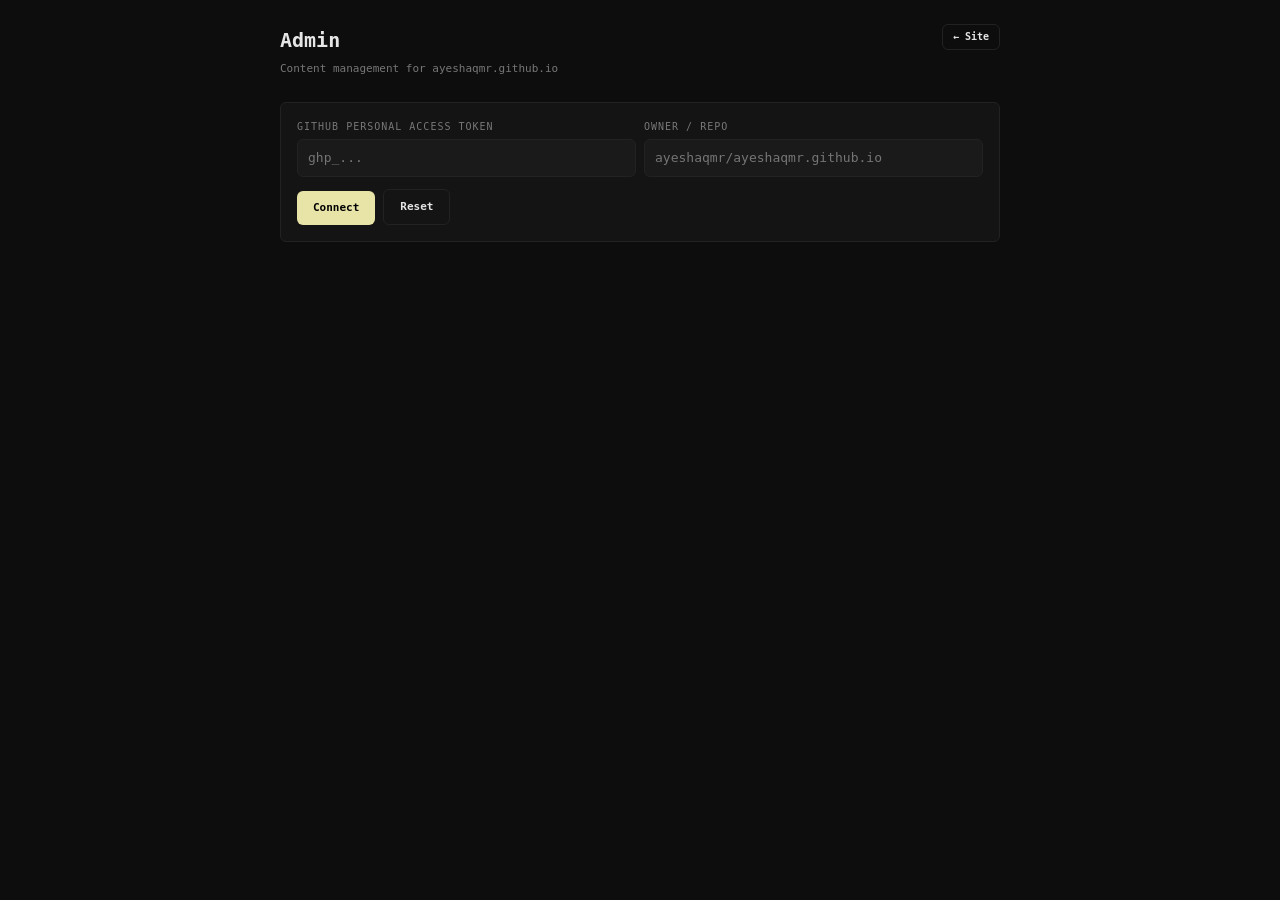
==== admin/index.html @ 503e88ff "Initial portfolio deploy" ====
<!DOCTYPE html>
<html lang="en" data-theme="dark">
<head>
  <meta charset="UTF-8" />
  <meta name="viewport" content="width=device-width, initial-scale=1.0" />
  <title>Admin — Ayesha Qamar</title>
  <style>
    * { margin: 0; padding: 0; box-sizing: border-box; }
    :root {
      --bg: #0d0d0d; --surface: #141414; --elevated: #1a1a1a;
      --border: #222; --text: #e5e5e5; --muted: #777; --accent: #e8e4a8;
      --green: #4ade80; --red: #f87171; --radius: 6px;
      --mono: 'SF Mono','Fira Code','Consolas',monospace;
    }
    body {
      background: var(--bg); color: var(--text); font-family: var(--mono);
      font-size: 13px; line-height: 1.6; padding: 24px;
    }
    h1 { font-size: 20px; font-weight: 800; margin-bottom: 4px; }
    .sub { color: var(--muted); font-size: 11px; margin-bottom: 24px; }
    .card {
      background: var(--surface); border: 1px solid var(--border);
      border-radius: var(--radius); padding: 16px; margin-bottom: 16px;
    }
    label { display: block; font-size: 10px; text-transform: uppercase; letter-spacing: 0.1em; color: var(--muted); margin-bottom: 4px; }
    input, textarea, select {
      width: 100%; background: var(--elevated); border: 1px solid var(--border);
      border-radius: var(--radius); padding: 8px 10px; font: inherit;
      color: var(--text); outline: none;
    }
    input:focus, textarea:focus { border-color: var(--accent); }
    textarea { min-height: 300px; resize: vertical; font-size: 12px; line-height: 1.5; }
    .row { display: flex; gap: 8px; align-items: end; }
    .row > * { flex: 1; }
    .row .btn { flex: 0 0 auto; }
    .btn {
      padding: 8px 16px; border-radius: var(--radius); border: none;
      cursor: pointer; font: inherit; font-size: 11px; font-weight: 600;
      background: var(--accent); color: #000; transition: opacity 0.2s;
    }
    .btn:hover { opacity: 0.85; }
    .btn--outline { background: transparent; border: 1px solid var(--border); color: var(--text); }
    .btn--outline:hover { border-color: var(--muted); }
    .btn--danger { background: var(--red); color: #000; }
    .btn--sm { padding: 4px 10px; font-size: 10px; }
    .file-list { list-style: none; }
    .file-list li {
      display: flex; align-items: center; justify-content: space-between;
      padding: 8px 0; border-bottom: 1px solid var(--border);
    }
    .file-list li:last-child { border-bottom: none; }
    .file-list a { color: var(--accent); text-decoration: none; cursor: pointer; }
    .file-list a:hover { text-decoration: underline; }
    .badge {
      display: inline-block; padding: 2px 8px; border-radius: 999px;
      font-size: 9px; font-weight: 600; background: var(--elevated); color: var(--muted);
    }
    .badge--green { background: rgba(74,222,128,0.12); color: var(--green); }
    .msg { font-size: 11px; padding: 8px 12px; border-radius: var(--radius); margin: 8px 0; display: none; }
    .msg--success { background: rgba(74,222,128,0.1); color: var(--green); border: 1px solid rgba(74,222,128,0.2); }
    .msg--error { background: rgba(248,113,113,0.1); color: var(--red); border: 1px solid rgba(248,113,113,0.2); }
    .hidden { display: none !important; }
    #status-bar { display: flex; gap: 8px; align-items: center; margin-bottom: 16px; }
    .spinner { width: 14px; height: 14px; border: 2px solid var(--border); border-top-color: var(--accent); border-radius: 50%; animation: spin 0.6s linear infinite; display: none; }
    @keyframes spin { to { transform: rotate(360deg); } }
    .nav { display: flex; gap: 8px; margin-bottom: 16px; flex-wrap: wrap; }
    .nav a { color: var(--muted); text-decoration: none; font-size: 11px; padding: 4px 10px; border-radius: 999px; border: 1px solid var(--border); }
    .nav a:hover, .nav a.active { color: var(--text); border-color: var(--muted); }
  </style>
</head>
<body>

  <div style="max-width:720px;margin:0 auto;">

    <div style="display:flex;justify-content:space-between;align-items:start;">
      <div>
        <h1>Admin</h1>
        <p class="sub">Content management for ayeshaqmr.github.io</p>
      </div>
      <a href="../index.html" class="btn btn--outline btn--sm" style="text-decoration:none;">← Site</a>
    </div>

    <div class="card" id="login-section">
      <div class="row" style="margin-bottom:12px;">
        <div>
          <label>GitHub Personal Access Token</label>
          <input type="password" id="pat-input" placeholder="ghp_..." />
        </div>
        <div>
          <label>Owner / Repo</label>
          <input type="text" id="repo-input" placeholder="ayeshaqmr/ayeshaqmr.github.io" />
        </div>
      </div>
      <div class="row">
        <button class="btn" onclick="login()">Connect</button>
        <button class="btn btn--outline" onclick="localStorage.removeItem('admin_config');location.reload();">Reset</button>
      </div>
      <div id="login-msg" class="msg"></div>
    </div>

    <div id="panel" class="hidden">

      <div id="status-bar">
        <span id="status-text" style="font-size:11px;color:var(--muted);">Connected</span>
        <span class="badge badge--green" id="repo-badge">ayeshaqmr/ayeshaqmr.github.io</span>
        <div class="spinner" id="spinner"></div>
      </div>

      <div class="card" id="browser-view">
        <div style="display:flex;justify-content:space-between;align-items:center;margin-bottom:8px;">
          <label style="margin:0;">Content Files</label>
          <button class="btn btn--sm btn--outline" onclick="loadFileList()">Refresh</button>
        </div>
        <ul class="file-list" id="file-list"></ul>
      </div>

      <div class="card hidden" id="editor-view">
        <div style="display:flex;justify-content:space-between;align-items:center;margin-bottom:8px;">
          <label style="margin:0;" id="editor-filename">file.json</label>
          <div style="display:flex;gap:4px;">
            <button class="btn btn--sm btn--outline" onclick="showBrowser()">← Back</button>
            <button class="btn btn--sm" onclick="saveFile()">Save</button>
          </div>
        </div>
        <textarea id="editor" spellcheck="false"></textarea>
        <div id="editor-msg" class="msg"></div>
      </div>

    </div>

  </div>

  <script>
    const API = 'https://api.github.com';
    let config = JSON.parse(localStorage.getItem('admin_config') || 'null');
    let currentFile = null;
    let currentSha = null;

    function $(id) { return document.getElementById(id); }

    function login() {
      const pat = $('pat-input').value.trim();
      const repo = $('repo-input').value.trim();
      if (!pat || !repo) { showMsg('login-msg', 'Fill in both fields', 'error'); return; }
      if (!repo.includes('/')) { showMsg('login-msg', 'Repo must be owner/repo format', 'error'); return; }

      config = { pat, repo };
      localStorage.setItem('admin_config', JSON.stringify(config));
      initPanel();
    }

    function initPanel() {
      if (!config) return;
      $('login-section').classList.add('hidden');
      $('panel').classList.remove('hidden');
      $('repo-badge').textContent = config.repo;
      $('pat-input').value = config.pat;
      $('repo-input').value = config.repo;
      loadFileList();
    }

    async function api(path, method = 'GET', body = null) {
      const opts = {
        method,
        headers: {
          Authorization: `Bearer ${config.pat}`,
          Accept: 'application/vnd.github.v3+json',
          'User-Agent': 'admin-cms'
        }
      };
      if (body) opts.body = JSON.stringify(body);

      $('spinner').style.display = 'inline-block';
      try {
        const res = await fetch(`${API}${path}`, opts);
        $('spinner').style.display = 'none';
        return res;
      } catch (e) {
        $('spinner').style.display = 'none';
        throw e;
      }
    }

    async function loadFileList() {
      showBrowser();
      const list = $('file-list');
      list.innerHTML = '<li style="color:var(--muted);">Loading...</li>';

      try {
        const res = await api(`/repos/${config.repo}/contents/content/data`);
        if (!res.ok) {
          if (res.status === 404) { list.innerHTML = '<li style="color:var(--muted);">Directory not found. Create content/data/ first.</li>'; return; }
          if (res.status === 401) { list.innerHTML = '<li style="color:var(--muted);">Invalid token or insufficient permissions.</li>'; return; }
          list.innerHTML = `<li style="color:var(--muted);">Error ${res.status}</li>`; return;
        }
        const files = await res.json();
        if (!Array.isArray(files)) { list.innerHTML = '<li style="color:var(--muted);">Not a directory</li>'; return; }

        list.innerHTML = files.filter(f => f.name.endsWith('.json')).map(f => `
          <li>
            <a onclick="editFile('${f.path}', '${f.name}')">${f.name}</a>
            <span style="font-size:10px;color:var(--muted);">${(f.size / 1024).toFixed(1)} KB</span>
          </li>
        `).join('') || '<li style="color:var(--muted);">No JSON files found</li>';
      } catch (e) {
        list.innerHTML = `<li style="color:var(--muted);">Error: ${e.message}</li>`;
      }
    }

    async function editFile(path, name) {
      $('browser-view').classList.add('hidden');
      $('editor-view').classList.remove('hidden');
      $('editor-filename').textContent = name;
      $('editor').value = 'Loading...';
      $('editor-msg').style.display = 'none';
      currentFile = path;

      try {
        const res = await api(`/repos/${config.repo}/contents/${path}`);
        if (!res.ok) { $('editor').value = 'Error loading file'; return; }
        const data = await res.json();
        currentSha = data.sha;
        const content = atob(data.content.replace(/\n/g, ''));
        $('editor').value = content;
      } catch (e) {
        $('editor').value = `Error: ${e.message}`;
      }
    }

    async function saveFile() {
      const content = $('editor').value;
      if (!content.trim()) { showMsg('editor-msg', 'Content is empty', 'error'); return; }

      try {
        JSON.parse(content);
      } catch (e) {
        showMsg('editor-msg', `Invalid JSON: ${e.message}`, 'error');
        return;
      }

      try {
        const body = {
          message: `Update ${currentFile.split('/').pop()}`,
          content: btoa(unescape(encodeURIComponent(content))),
          sha: currentSha
        };
        const res = await api(`/repos/${config.repo}/contents/${currentFile}`, 'PUT', body);
        if (!res.ok) {
          const err = await res.json();
          showMsg('editor-msg', `Save failed: ${err.message || res.status}`, 'error');
          return;
        }
        const data = await res.json();
        currentSha = data.content.sha;
        showMsg('editor-msg', 'Saved successfully!', 'success');
      } catch (e) {
        showMsg('editor-msg', `Error: ${e.message}`, 'error');
      }
    }

    function showBrowser() {
      $('browser-view').classList.remove('hidden');
      $('editor-view').classList.add('hidden');
      $('editor-msg').style.display = 'none';
    }

    function showMsg(id, text, type) {
      const el = $(id);
      el.textContent = text;
      el.className = `msg msg--${type}`;
      el.style.display = 'block';
    }

    // Auto-init if config exists
    if (config) initPanel();
  </script>
</body>
</html>
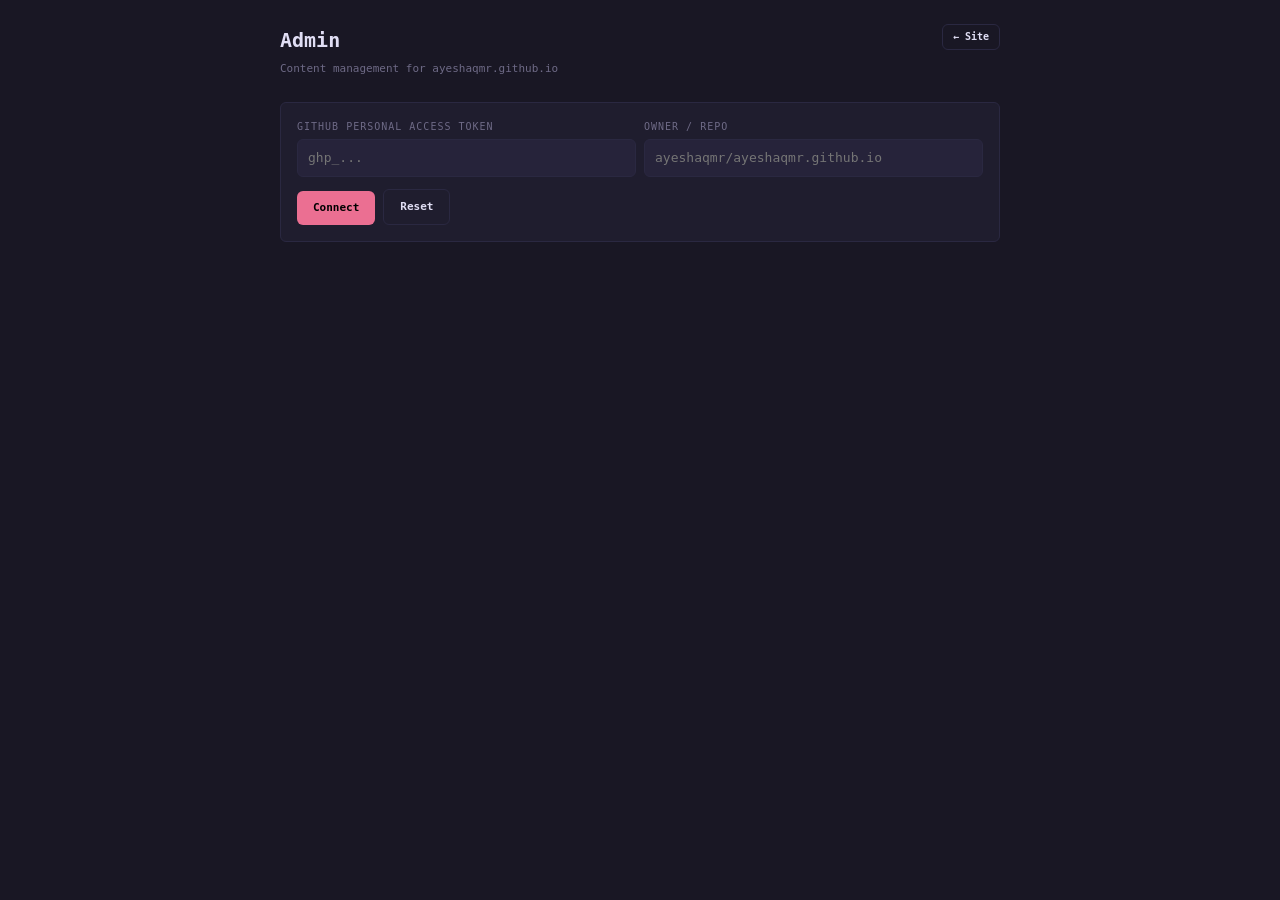
==== commit 331e942d: "Apply Rosé Pine dark theme across site and admin panel" ====
--- a/admin/index.html
+++ b/admin/index.html
@@ -7,9 +7,9 @@
   <style>
     * { margin: 0; padding: 0; box-sizing: border-box; }
     :root {
-      --bg: #0d0d0d; --surface: #141414; --elevated: #1a1a1a;
-      --border: #222; --text: #e5e5e5; --muted: #777; --accent: #e8e4a8;
-      --green: #4ade80; --red: #f87171; --radius: 6px;
+      --bg: #191724; --surface: #1f1d2e; --elevated: #26233a;
+      --border: #2a2841; --text: #e0def4; --muted: #6e6a86; --accent: #eb6f92;
+      --green: #a6e3a1; --red: #eb6f92; --radius: 6px;
       --mono: 'SF Mono','Fira Code','Consolas',monospace;
     }
     body {
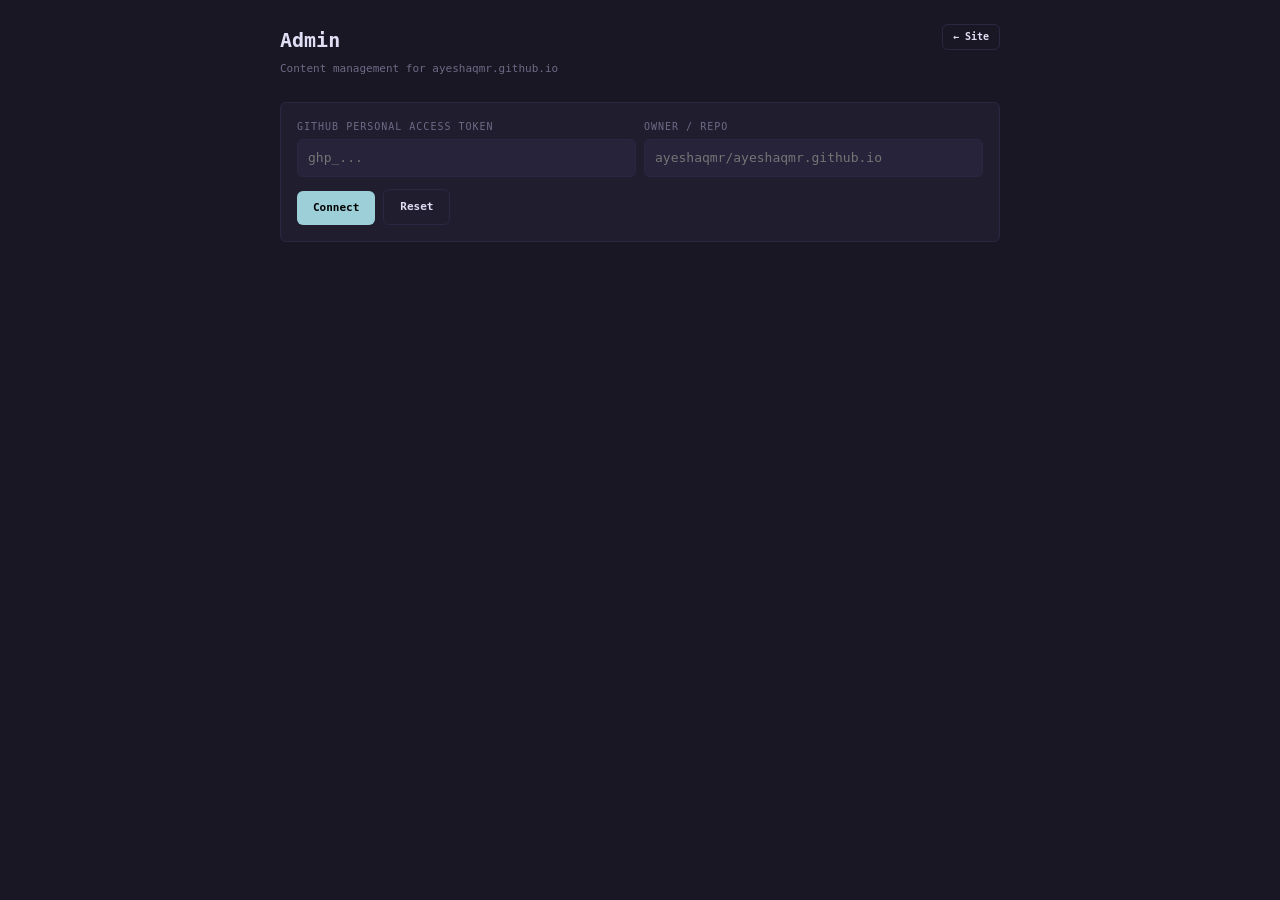
==== commit cba57411: "Restyle with Rosé Pine foam accent, URL bar navbar, remove nav links" ====
--- a/admin/index.html
+++ b/admin/index.html
@@ -8,7 +8,7 @@
     * { margin: 0; padding: 0; box-sizing: border-box; }
     :root {
       --bg: #191724; --surface: #1f1d2e; --elevated: #26233a;
-      --border: #2a2841; --text: #e0def4; --muted: #6e6a86; --accent: #eb6f92;
+      --border: #2a2841; --text: #e0def4; --muted: #6e6a86; --accent: #9ccfd8;
       --green: #a6e3a1; --red: #eb6f92; --radius: 6px;
       --mono: 'SF Mono','Fira Code','Consolas',monospace;
     }
